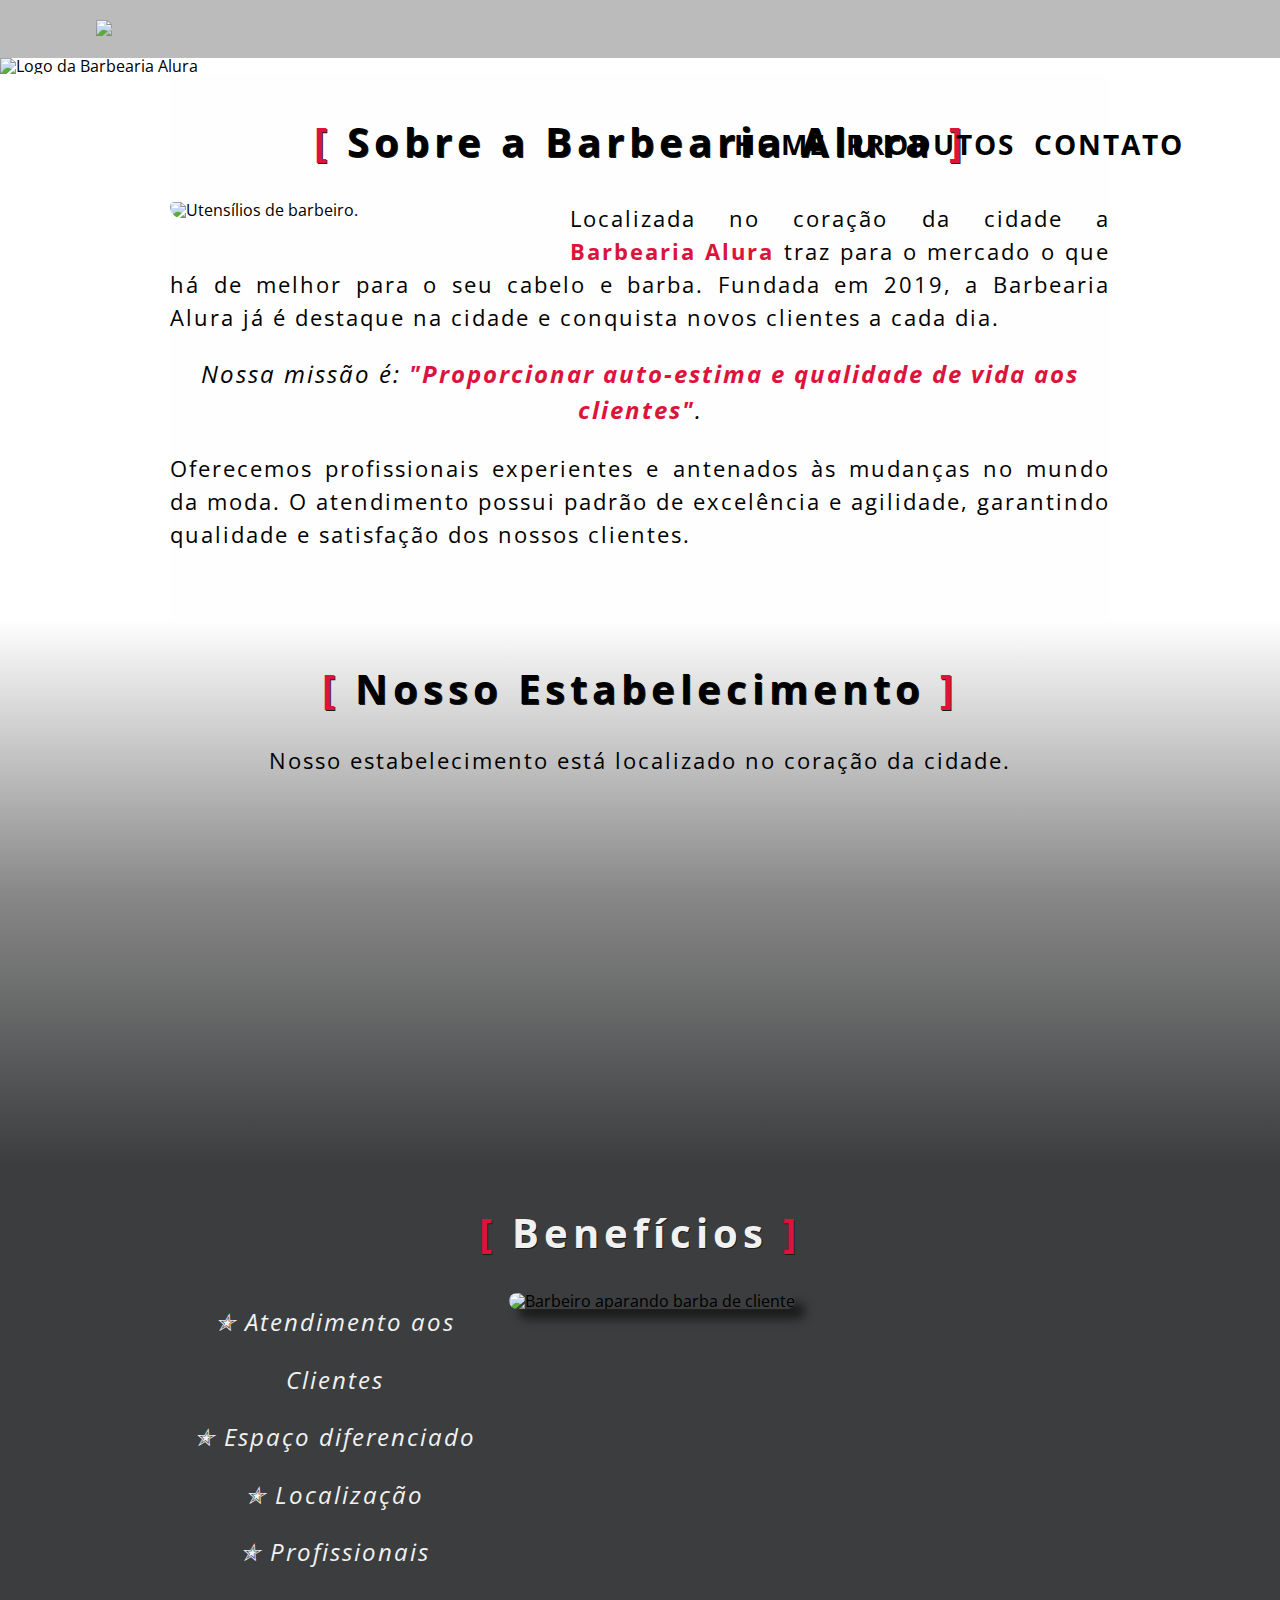
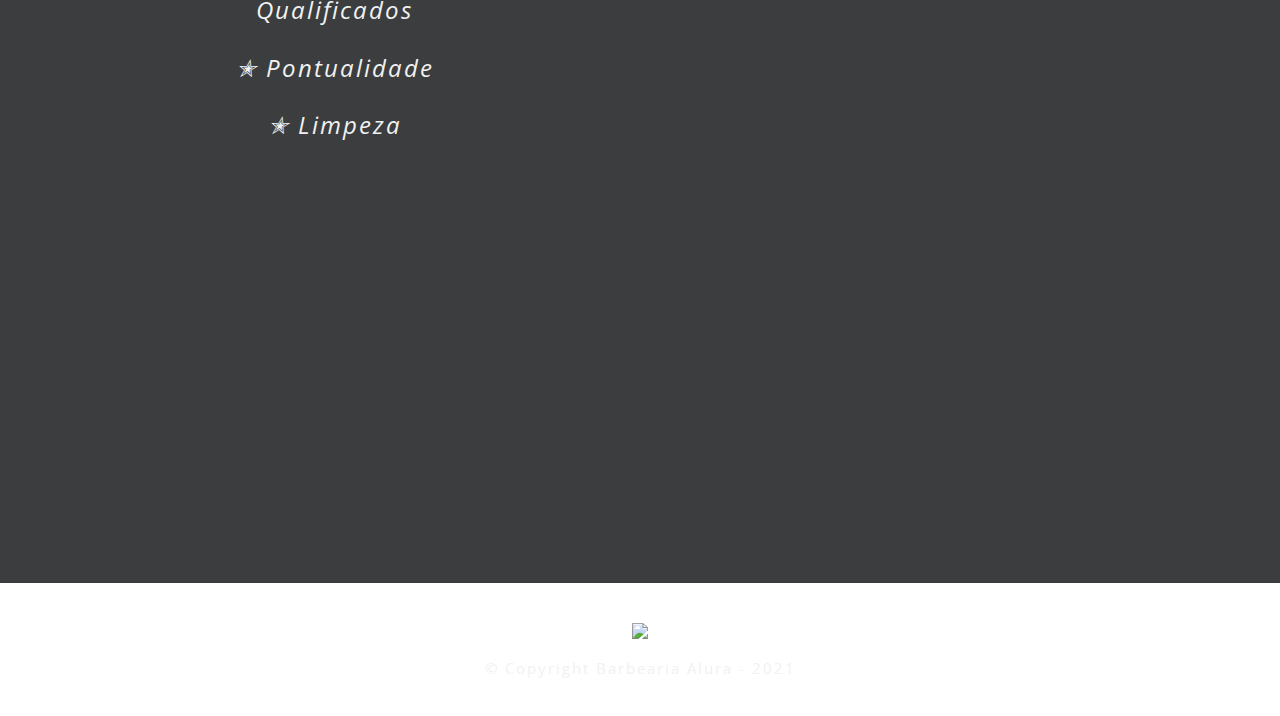
==== index.html @ 243d8fad "Adicionando arquivos" ====
<!DOCTYPE html>
<html lang="pt-br">
    <head>
        <meta charset="UTF-8">
        <meta http-equiv="X-UA-Compatible" content="IE=edge">
        <meta name="viewport" content="width=device-width, initial-scale=1.0">
        <link rel="stylesheet" href="reset.css">
        <link rel="stylesheet" href="style-home.css">
        <title>Barbearia Alura</title> 
    </head>
    <body>
        <header>
            <div class="caixa">
                <h1><img src="imagens (1)/logo.png"></h1>

                <nav>
                    <ul>
                        <li>
                            <a href="index.html">Home</a>
                        </li>
                        <li>
                        <a href="produtos.html">Produtos</a>
                        </li>
                        <li>
                            <a href="contato.html">Contato</a>
                        </li>
                    </ul>
                </nav>
            </div>
        </header>

        <img class="banner" src="banner.jpg" alt="Logo da Barbearia Alura">

        <main>
            <section class="principal">
                <h2 class="titulo-principal">Sobre a Barbearia Alura</h2>

                <img src="utensilios.jpg" class="utensilios" alt="Utensílios de barbeiro.">

                <p>Localizada no coração da cidade a <strong>Barbearia Alura</strong> traz para o mercado o que há de melhor para o seu cabelo e barba. Fundada em 2019, a Barbearia Alura já é destaque na cidade e conquista novos clientes a cada dia.</p>

                <p id="missao"><em>Nossa missão é: <strong>"Proporcionar auto-estima e qualidade de vida aos clientes"</strong>.</em></p>

                <p>Oferecemos profissionais experientes e antenados às mudanças no mundo da moda. O atendimento possui padrão de excelência e agilidade, garantindo qualidade e satisfação dos nossos clientes.</p>
            </section>

            <section class="mapa">
                <h3 class="titulo-principal">Nosso Estabelecimento</h3>
                <p>Nosso estabelecimento está localizado no coração da cidade.</p>
                <div class="mapa-conteudo">
                    <iframe src="https://www.google.com/maps/embed?pb=!1m18!1m12!1m3!1d3656.449977466496!2d-46.63452058477254!3d-23.58818986846924!2m3!1f0!2f0!3f0!3m2!1i1024!2i768!4f13.1!3m3!1m2!1s0x94ce5a2b2ed7f3a1%3A0xab35da2f5ca62674!2sCaelum%20-%20Escola%20de%20Tecnologia!5e0!3m2!1spt-PT!2sbr!4v1639228570687!5m2!1spt-PT!2sbr" width="100%" height="300" style="border:0;" allowfullscreen="" loading="lazy"></iframe>
                </div>
            </section>

            <section class="beneficios">
                <h3 class="titulo-beneficios">Benefícios</h3>

                <div class="conteudo-beneficios">
                    <ul class="lista-beneficios">
                        <li class="itens">
                            Atendimento aos Clientes
                        </li>
                        <li class="itens">
                            Espaço diferenciado
                        </li>
                        <li class="itens">
                            Localização
                        </li>
                        <li class="itens">
                            Profissionais Qualificados
                        </li>
                        <li class="itens">
                            Pontualidade
                        </li>
                        <li class="itens">
                            Limpeza
                        </li>
                    </ul><img src="beneficios.jpg" alt="Barbeiro aparando barba de cliente" class="imagem-beneficios">
                </div>

                <div class="video">
                    <iframe width="99%" height="315" src="https://www.youtube.com/embed/wcVVXUV0YUY" title="YouTube video player"   frameborder="0" allow="accelerometer; autoplay; clipboard-write; encrypted-media; gyroscope; picture-in-picture" allowfullscreen></iframe>
                </div>
            </section>
        </main>

        <footer>
            <img src="imagens (1)/logo-branco.png">
            <p class="copyright">&copy; Copyright Barbearia Alura - 2021</p>
        </footer>

    </body>
</html>
---- style-home.css ----
@import url('https://fonts.googleapis.com/css2?family=Open+Sans+Condensed:wght@300;700&display=swap');

body {
    font-family: 'Open Sans Condensed', sans-serif;
}

header {
    background-color: #bbb;
    padding: 20px 0;
}

.caixa {
    width: 85%;
    position: relative;
    margin: 0 auto;
}

nav {
    position: absolute;
    top: 110px;
    right: 0;
}

nav li {
    display: inline;
    margin: 0 0 0 15px;
}

nav a {
    letter-spacing: 2px;
    text-transform: uppercase;
    color: #000;
    font-weight: bold;
    font-size: 28px;
    text-decoration: none;
}

nav a:hover {
    color: crimson;
    text-decoration: underline;
}

.banner {
    width: 100%;
}

.utensilios {
    width: 380px;
    float: left;
    margin: 0 20px 20px 0;
    border-radius: 20px 50px 20px 50px;
}

.principal {
    padding: 3em 0;
    width: 940px;
    margin: 0 auto;
    background-color: #fefefe;
}

.titulo-principal {
    text-align: center;
    font-size: 2.5em;
    margin: 0 0 1em;
    cursor: default;
    font-weight: bold;
    clear: left;
    letter-spacing: 5px;
    text-shadow: 1px 1px #1c1c1c;
}

.titulo-principal:before {
    content: "[ ";
    color: crimson;
}

.titulo-principal:after {
    content: " ]";
    color: crimson;
}

.titulo-principal:hover {
    color: crimson;
}

.principal p {
    text-align: justify;
    font-size: 22px;
    margin: 0 0 1em;
    cursor: default;
    letter-spacing: 2px;
    line-height: 1.5;
}

#missao {
    font-size: 24px;
    text-align: center;
}

.principal em {
    font-style: italic;
}

.principal strong {
    color: crimson;
    font-weight: bold;
}

.mapa {
    padding: 3em 0;
    background: linear-gradient(#fefefe, #888, #3B3D3E);
}

.mapa p {
    margin: 0 0 2em;
    text-align: center;
    font-size: 22px;
    letter-spacing: 2px;
}

.mapa-conteudo{
    width: 940px;
    margin: 0 auto;
}

.beneficios {
    background-color: #f1f1f1;
    padding: 3em 0;
    background-color: #3B3D3E;
}

.titulo-beneficios {
    text-align: center;
    font-size: 2.5em;
    margin: 0 0 1em;
    cursor: default;
    font-weight: bold;
    clear: left;
    letter-spacing: 5px;
    text-shadow: 1px 1px #1c1c1c;
    color: #f1f1f1;
}

.titulo-beneficios:before {
    content: "[ ";
    color: crimson;
}

.titulo-beneficios::after {
    content: " ]";
    color: crimson;
}

.titulo-beneficios:hover {
    color: crimson;
}

.conteudo-beneficios {
    width: 940px;
    margin: 0 auto;
}

.lista-beneficios {
    display: inline-block;
    vertical-align: top;
    width: 35%;
    cursor: default;
    margin-right: 10px;
    color: #f1f1f1;
}

.itens {
    font-style: italic;
    line-height: 2.4;
    letter-spacing: 2px;
    font-size: 24px;
    text-align: center;
}

.itens:before {
    content: "✭ "
}

.itens:hover {
    color: crimson;
}

.imagem-beneficios {
    width: 55%;
    border-radius: 10px;
    margin-bottom: 2em;
    box-shadow: 10px 10px 10px #1c1c1c;
}

.video {
    width: 560px;
    margin: 2em auto;
}

footer {
    text-align: center;
    background: url("bg.jpg");
    padding: 40px 0;
}

.copyright {
    color: #f1f1f1;
    cursor: default;
    font-size: 15px;
    margin: 20px 0 0;
    letter-spacing: 2px;
}

.copyright:hover {
    color: crimson;
}

@media screen and (max-width: 480px) {
    .caixa, .principal, .conteudo-beneficios, .mapa-conteudo, .video {
        width: auto;
    }

    h1 {
        text-align: center;
    }

    nav {
        position: static;
        text-align: center;
    }

    nav a {
        font-size: 1.4em;
    }

    .titulo-principal {
        font-size: 1.5em;
        letter-spacing: 2px;
    }

    .utensilios {
        width: 100%;
    }

    .principal {
        width: 85%;
    }

    .principal p {
        margin-bottom: 0px;
    }

    .mapa p {
        line-height: 1.5;
        margin: 20px 15px;
    }

    .lista-beneficios {
        width: 100%;
    }

    .imagem-beneficios {
        width: 95%;
    }
}

@media screen and (min-width: 481px) and (max-width: 800px) {
    .caixa, .principal, .conteudo-beneficios, .mapa-conteudo, .video {
        width: auto;
    }

    nav li {
        margin-right: 30px;
    }

    .principal {
        width: 85%;
    }

    .utensilios {
        width: 25%;
    }

    .mapa-conteudo, .video {
        margin: 0 20px;
    }

    .itens {
        font-size: 1.2em;
    }
}
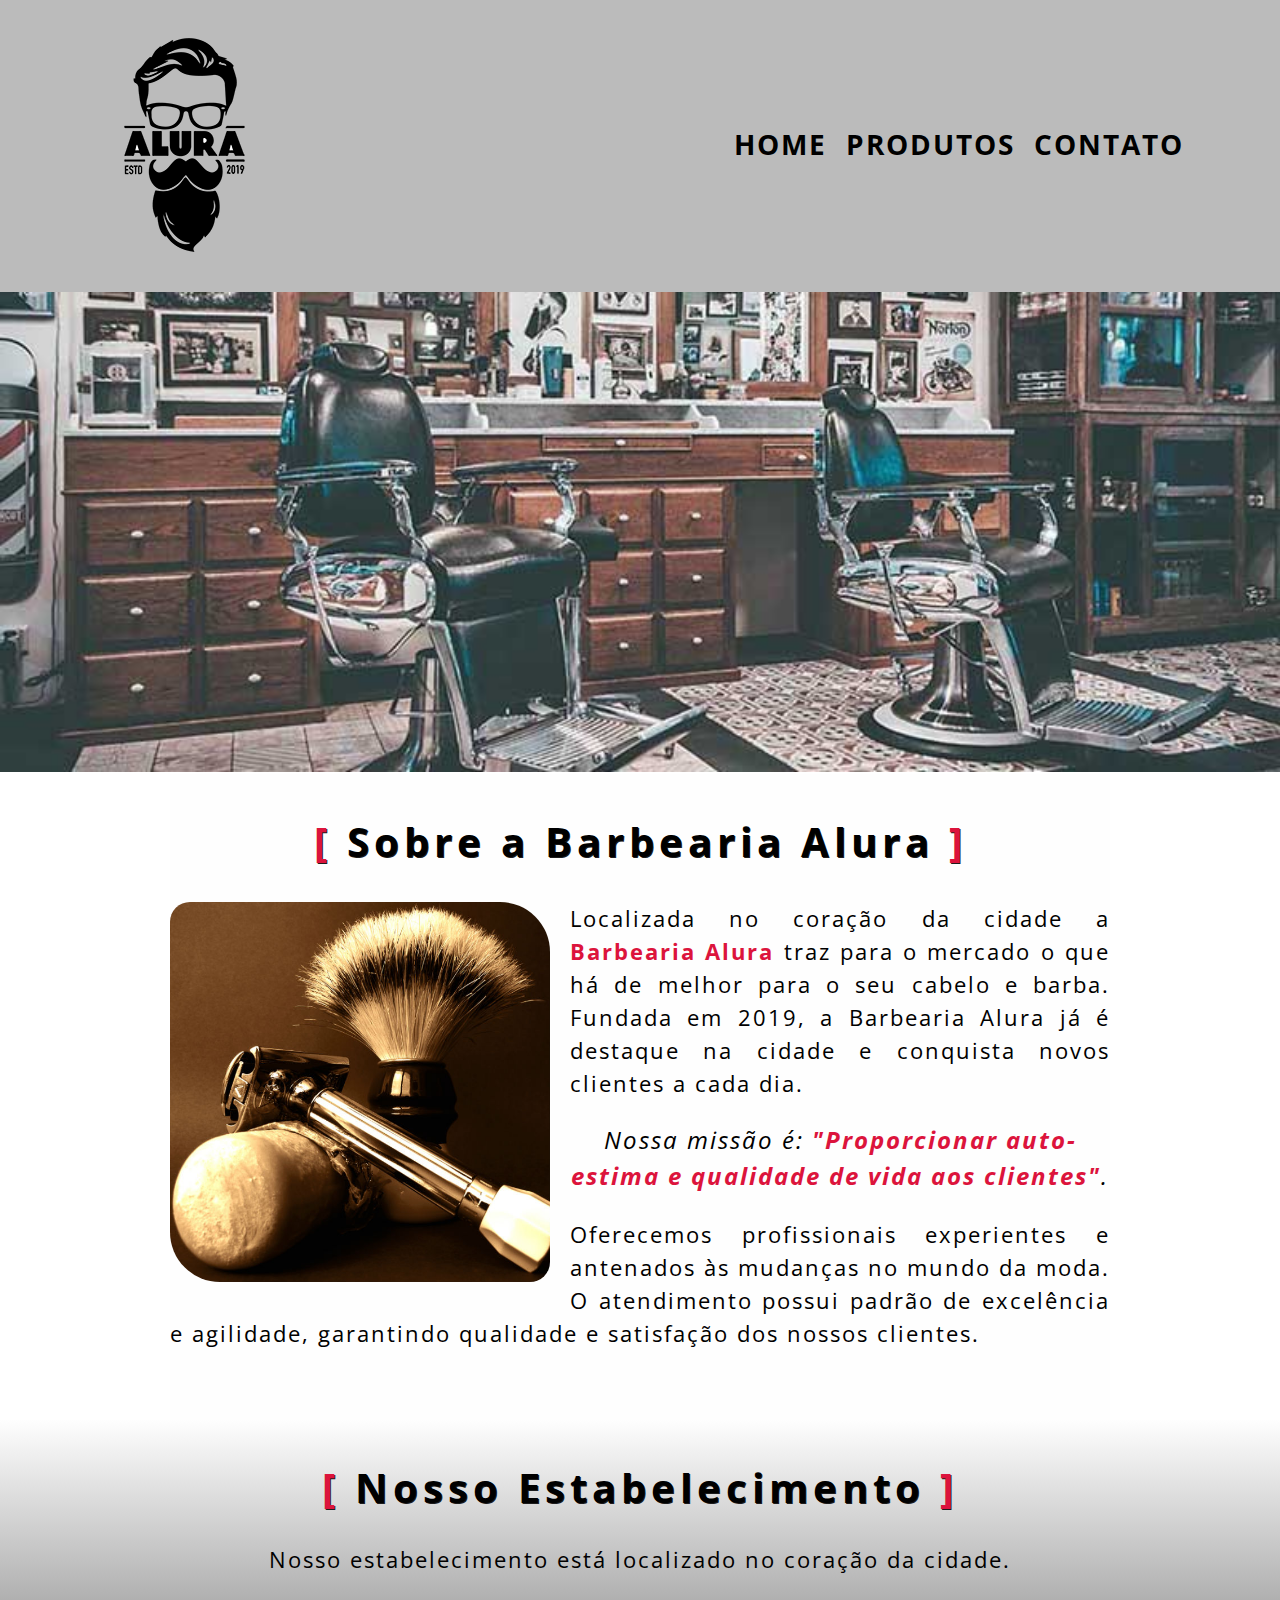
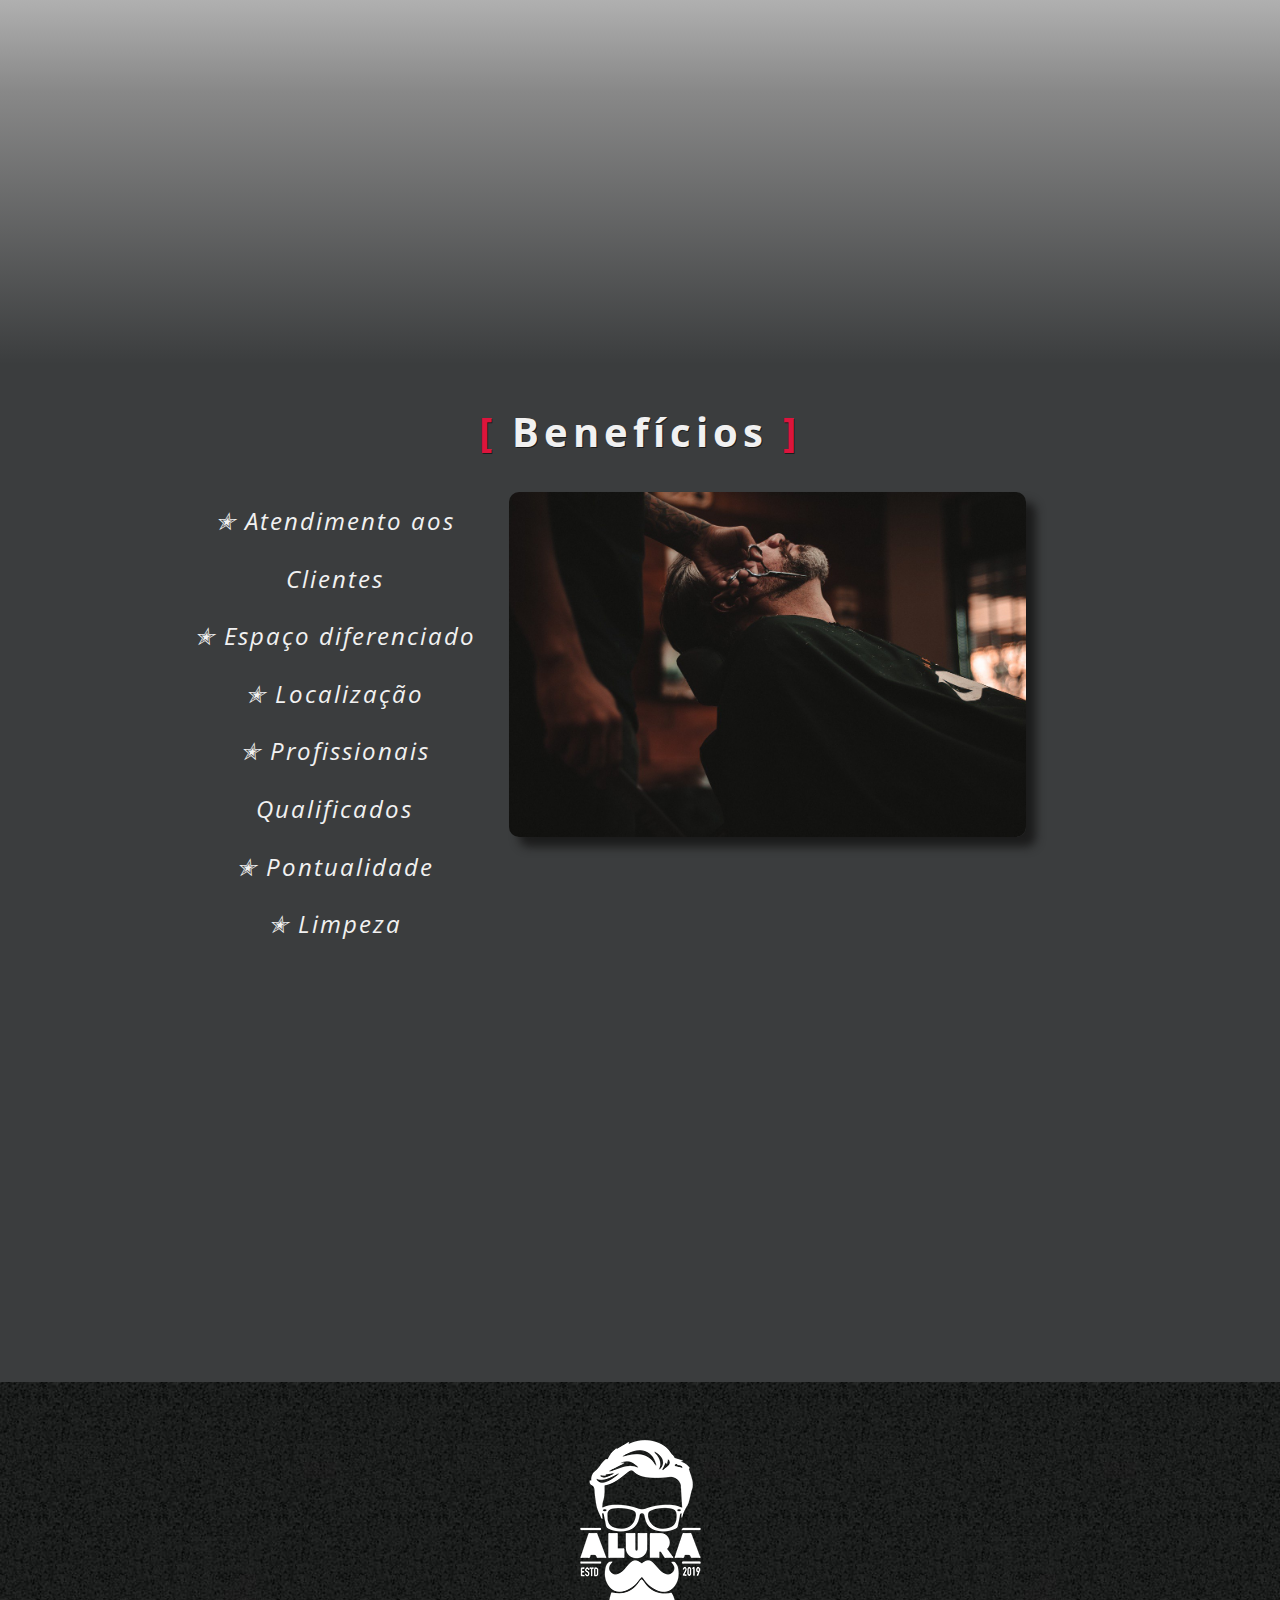
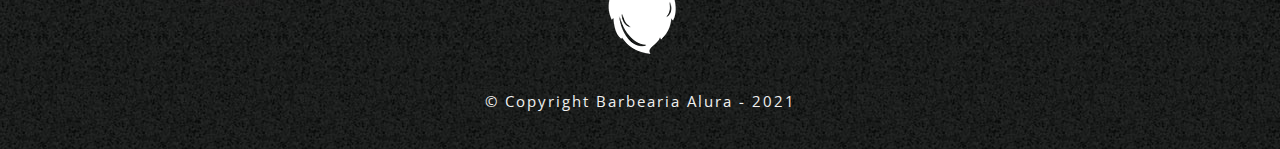
==== commit c439056a: "Updating files and uploading images" ====
--- a/index.html
+++ b/index.html
@@ -11,7 +11,7 @@
     <body>
         <header>
             <div class="caixa">
-                <h1><img src="imagens (1)/logo.png"></h1>
+                <h1><img src="logo.png"></h1>
 
                 <nav>
                     <ul>
@@ -85,7 +85,7 @@
         </main>
 
         <footer>
-            <img src="imagens (1)/logo-branco.png">
+            <img src="logo-branco.png">
             <p class="copyright">&copy; Copyright Barbearia Alura - 2021</p>
         </footer>
 
